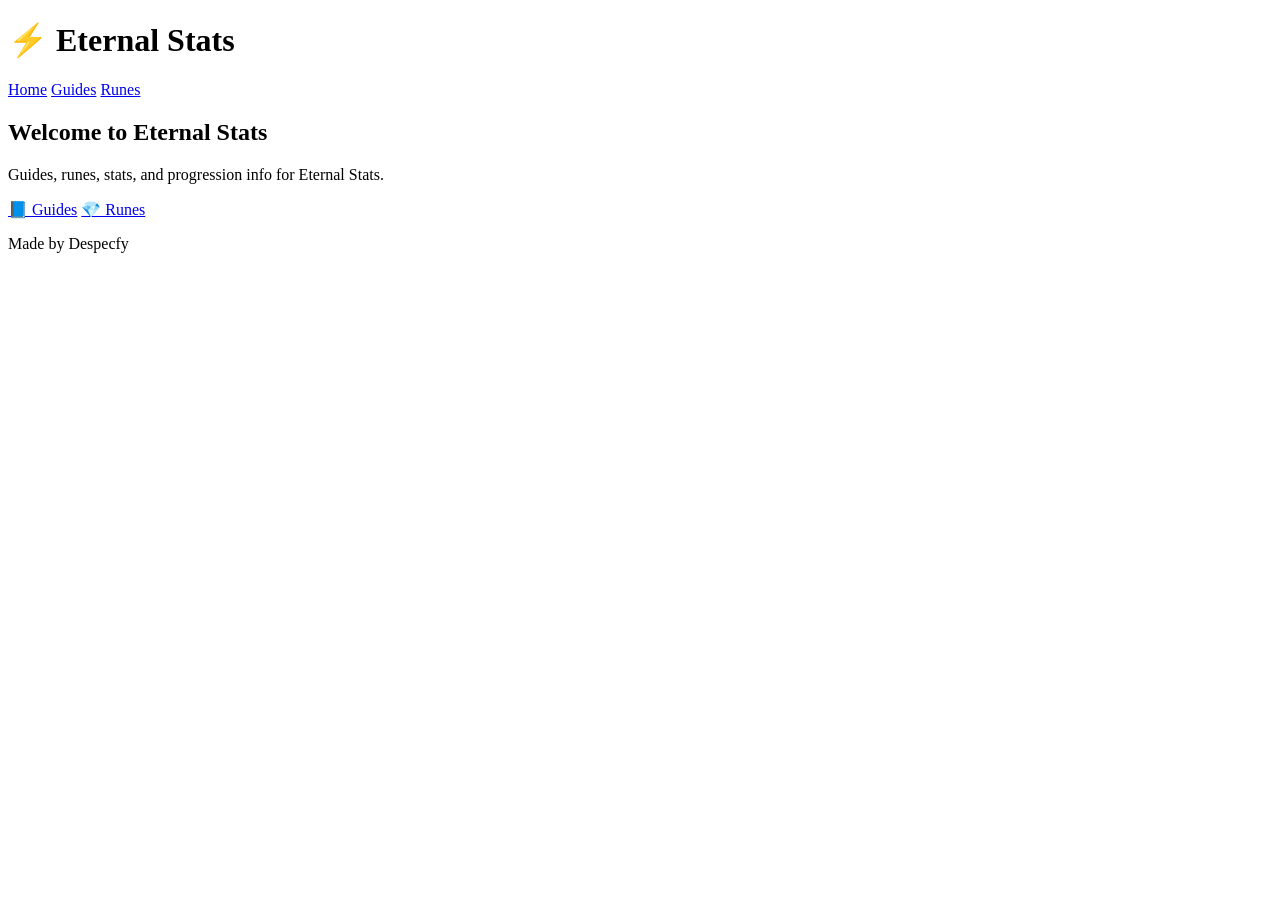
==== index.html @ fb762bd5 "Create index.html" ====
<!DOCTYPE html>
<html lang="en">
<head>
  <meta charset="UTF-8">
  <title>Eternal Stats</title>
  <link rel="stylesheet" href="style.css">
</head>
<body>

<header class="topbar">
  <h1>⚡ Eternal Stats</h1>
  <nav>
    <a href="index.html">Home</a>
    <a href="guides.html">Guides</a>
    <a href="runes.html">Runes</a>
  </nav>
</header>

<section class="hero">
  <h2>Welcome to Eternal Stats</h2>
  <p>Guides, runes, stats, and progression info for Eternal Stats.</p>

  <div class="home-buttons">
    <a href="guides.html" class="big-btn">📘 Guides</a>
    <a href="runes.html" class="big-btn">💎 Runes</a>
  </div>
</section>

<footer>
  <p>Made by Despecfy</p>
</footer>

</body>
</html>
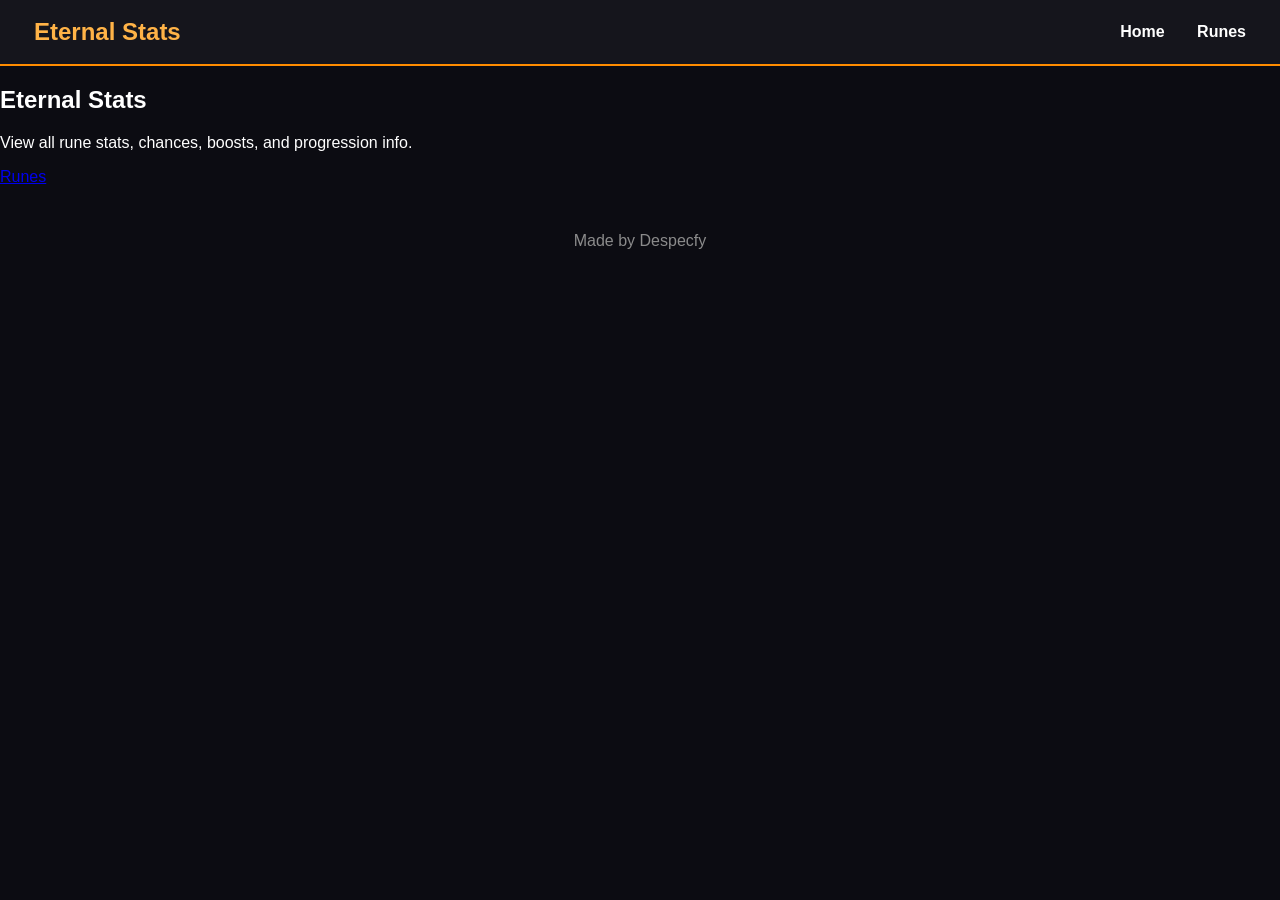
==== commit 1d6a381d: "Update index.html" ====
--- a/index.html
+++ b/index.html
@@ -8,21 +8,19 @@
 <body>
 
 <header class="topbar">
-  <h1>⚡ Eternal Stats</h1>
+  <h1>Eternal Stats</h1>
   <nav>
     <a href="index.html">Home</a>
-    <a href="guides.html">Guides</a>
     <a href="runes.html">Runes</a>
   </nav>
 </header>
 
-<section class="hero">
-  <h2>Welcome to Eternal Stats</h2>
-  <p>Guides, runes, stats, and progression info for Eternal Stats.</p>
+<section class="home-hero">
+  <div class="home-card">
+    <h2>Eternal Stats</h2>
+    <p>View all rune stats, chances, boosts, and progression info.</p>
 
-  <div class="home-buttons">
-    <a href="guides.html" class="big-btn">📘 Guides</a>
-    <a href="runes.html" class="big-btn">💎 Runes</a>
+    <a href="runes.html" class="main-runes-btn">Runes</a>
   </div>
 </section>
 
--- a/style.css
+++ b/style.css
@@ -0,0 +1,417 @@
+body {
+  margin: 0;
+  font-family: Arial, sans-serif;
+  background: #0c0c12;
+  color: white;
+}
+
+.topbar {
+  background: #15151c;
+  border-bottom: 2px solid #ff8c00;
+  padding: 18px 34px;
+
+  display: flex;
+  justify-content: space-between;
+  align-items: center;
+}
+
+.topbar h1 {
+  margin: 0;
+  color: #ffb347;
+  font-size: 24px;
+}
+
+nav a {
+  color: white;
+  text-decoration: none;
+  margin-left: 28px;
+  font-weight: bold;
+  transition: 0.15s;
+}
+
+nav a:hover {
+  color: #ff8c00;
+}
+
+.page {
+  padding: 35px;
+}
+
+.page h2 {
+  font-size: 54px;
+  margin-bottom: 10px;
+  color: #ffb347;
+}
+
+.page p {
+  color: #b9b9b9;
+  font-size: 22px;
+}
+
+.rune-grid {
+  display: grid;
+  grid-template-columns: repeat(auto-fit, minmax(240px, 1fr));
+  gap: 26px;
+  margin-top: 40px;
+}
+
+.rune-card {
+  background:
+    linear-gradient(
+      145deg,
+      rgba(255,255,255,0.04),
+      rgba(255,255,255,0.01)
+    );
+
+  border: 2px solid rgba(255,255,255,0.08);
+
+  border-radius: 24px;
+
+  padding: 28px;
+
+  text-align: center;
+
+  cursor: pointer;
+
+  transition: 0.2s;
+
+  box-shadow:
+    0 10px 25px rgba(0,0,0,0.35);
+}
+
+.rune-card:hover {
+  transform: translateY(-4px) scale(1.02);
+
+  border-color: #ff8c00;
+
+  box-shadow:
+    0 0 25px rgba(255,140,0,0.2);
+}
+
+.rune-card h3 {
+  font-size: 34px;
+  margin-bottom: 18px;
+}
+
+.rune-preview {
+  width: 120px;
+  height: 120px;
+
+  object-fit: cover;
+
+  border-radius: 18px;
+
+  margin: 0 auto 18px auto;
+
+  display: block;
+
+  border: 2px dashed rgba(255,255,255,0.2);
+}
+
+.rune-card p {
+  font-size: 18px;
+  color: #bdbdbd;
+}
+
+.popup {
+  position: fixed;
+  inset: 0;
+
+  background: rgba(0,0,0,0.8);
+
+  display: none;
+
+  justify-content: center;
+  align-items: center;
+
+  z-index: 999;
+}
+
+.popup-box {
+  width: 980px;
+
+  max-width: 92vw;
+
+  max-height: 82vh;
+
+  overflow-y: auto;
+
+  background:
+    radial-gradient(circle at top, #2a2a36, #1a1a22);
+
+  border: 2px solid #ff8c00;
+
+  border-radius: 28px;
+
+  padding: 26px;
+
+  box-shadow:
+    0 0 40px rgba(255,140,0,0.25),
+    0 0 120px rgba(0,0,0,0.7);
+}
+
+.popup-box button {
+  position: absolute;
+
+  right: 22px;
+  top: 18px;
+
+  background: rgba(255,255,255,0.06);
+
+  border: none;
+
+  color: white;
+
+  width: 48px;
+  height: 48px;
+
+  border-radius: 50%;
+
+  font-size: 30px;
+
+  cursor: pointer;
+
+  transition: 0.15s;
+}
+
+.popup-box button:hover {
+  background: rgba(255,255,255,0.14);
+}
+
+#popup-title {
+  font-size: 52px;
+
+  margin-bottom: 24px;
+
+  color: white;
+
+  font-weight: 900;
+
+  -webkit-text-stroke: 5px black;
+
+  paint-order: stroke fill;
+}
+
+.stats-grid {
+  display: grid;
+
+  grid-template-columns: repeat(4, 1fr);
+
+  gap: 18px;
+
+  margin-top: 20px;
+}
+
+.custom-stat-card {
+  min-height: 340px;
+
+  border-radius: 24px;
+
+  padding: 20px;
+
+  text-align: center;
+
+  position: relative;
+
+  overflow: hidden;
+
+  border: 2px solid rgba(255,255,255,0.28);
+
+  box-shadow:
+    inset 0 0 80px rgba(255,255,255,0.08),
+    0 10px 30px rgba(0,0,0,0.45);
+
+  transition: all 0.18s ease;
+}
+
+.custom-stat-card:hover {
+  transform: translateY(-4px) scale(1.02);
+}
+
+.custom-stat-card::before {
+  content: "";
+
+  position: absolute;
+
+  inset: 0;
+
+  background:
+    linear-gradient(
+      135deg,
+      rgba(255,255,255,0.18),
+      rgba(255,255,255,0.02)
+    );
+
+  pointer-events: none;
+}
+
+.custom-stat-card h3 {
+  margin: 0;
+
+  font-size: 26px;
+
+  font-weight: 900;
+
+  color: white;
+
+  letter-spacing: 0.5px;
+
+  -webkit-text-stroke: 4px black;
+
+  paint-order: stroke fill;
+}
+
+.custom-stat-card h4 {
+  margin: 6px 0;
+
+  font-size: 18px;
+
+  font-weight: 900;
+
+  color: white;
+
+  -webkit-text-stroke: 3px black;
+
+  paint-order: stroke fill;
+}
+
+.card-line {
+  height: 3px;
+
+  width: 92%;
+
+  margin: 14px auto 18px auto;
+
+  border-radius: 999px;
+
+  background: rgba(255,255,255,0.4);
+}
+
+.stat-line {
+  font-size: 17px;
+
+  font-weight: 900;
+
+  margin: 2px 0;
+
+  line-height: 1.15;
+
+  -webkit-text-stroke: 2px black;
+
+  paint-order: stroke fill;
+}
+
+.multi {
+  color: white;
+}
+
+.max {
+  color: #00d9ff;
+}
+
+.exp {
+  color: #355dff;
+}
+
+.points {
+  color: #b22fff;
+}
+
+.balls {
+  color: #ffe600;
+}
+
+.nebulosa {
+  color: #ff7a00;
+}
+
+.rune-bulk {
+  color: #ff2f2f;
+}
+
+.rune-luck {
+  color: #00ff4c;
+}
+
+.rune-speed {
+  color: #00bfff;
+}
+
+footer {
+  text-align: center;
+
+  padding: 30px;
+
+  color: #8b8b8b;
+}
+
+.fire {
+  color: #ff3b13;
+}
+
+.black-hole {
+  color: #2020ff;
+}
+
+.cosmic-dust {
+  color: #6d6d6d;
+}
+
+.rarity-bulk {
+  color: #ff3333;
+}
+
+.rarity-luck {
+  color: #00ff44;
+}
+
+.rarity-speed {
+  color: #00eaff;
+}
+
+.compact-card .stat-line {
+  font-size: 15px;
+  margin: 1px 0;
+}
+
+.compact-card h3 {
+  font-size: 23px;
+}
+
+.compact-card h4 {
+  font-size: 16px;
+  margin: 4px 0;
+}
+
+.compact-card .card-line {
+  margin: 10px auto 12px auto;
+}
+
+.clicks {
+  color: #00c8ff;
+}
+
+.click-exp {
+  color: #9569ff;
+}
+
+.stars {
+  color: #ffe59a;
+}
+
+.water {
+  color: #4db8ff;
+}
+
+.stars {
+  color: #ffe59a;
+}
+
+.custom-stat-card:has(h3:first-child:last-child),
+.custom-stat-card .empty-card {
+  opacity: 0.55;
+}
+
+.rune-clone {
+  color: #2f6fff;
+}
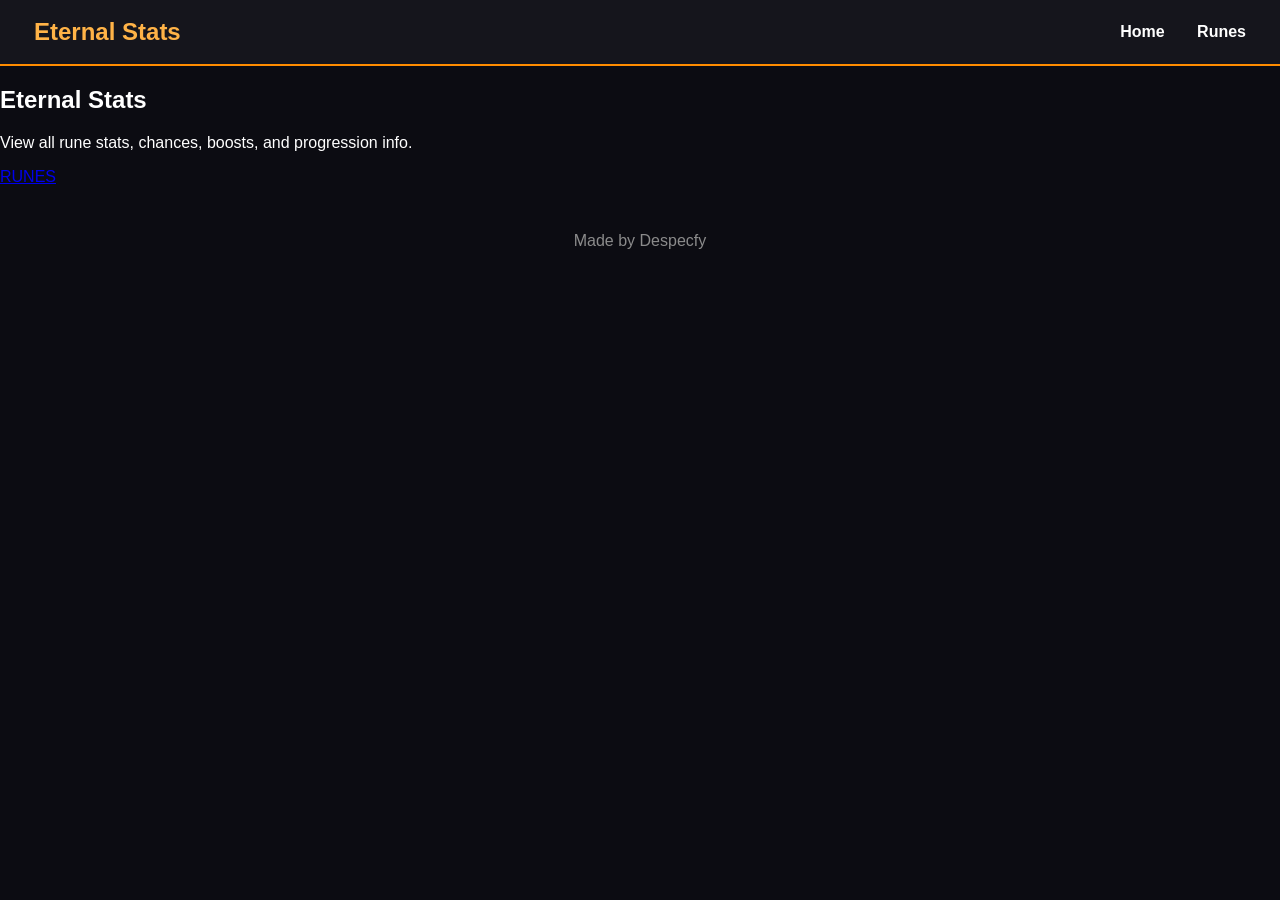
==== commit 2f854ee5: "Update index.html" ====
--- a/index.html
+++ b/index.html
@@ -15,14 +15,14 @@
   </nav>
 </header>
 
-<section class="home-hero">
-  <div class="home-card">
+<main class="home-page">
+  <div class="home-box">
     <h2>Eternal Stats</h2>
     <p>View all rune stats, chances, boosts, and progression info.</p>
 
-    <a href="runes.html" class="main-runes-btn">Runes</a>
+    <a href="runes.html" class="runes-button">RUNES</a>
   </div>
-</section>
+</main>
 
 <footer>
   <p>Made by Despecfy</p>
--- a/style.css
+++ b/style.css
@@ -415,3 +415,68 @@
 .rune-clone {
   color: #2f6fff;
 }
+
+.home-hero {
+  min-height: calc(100vh - 150px);
+  display: flex;
+  justify-content: center;
+  align-items: center;
+  padding: 40px 20px;
+}
+
+.home-card {
+  width: 720px;
+  max-width: 92vw;
+  text-align: center;
+  padding: 60px 40px;
+
+  background:
+    radial-gradient(circle at top, rgba(255,140,0,0.18), transparent 45%),
+    linear-gradient(145deg, #1b1b24, #111118);
+
+  border: 2px solid rgba(255,140,0,0.45);
+  border-radius: 30px;
+
+  box-shadow:
+    0 0 45px rgba(255,140,0,0.15),
+    0 20px 60px rgba(0,0,0,0.55);
+}
+
+.home-card h2 {
+  font-size: 64px;
+  margin: 0 0 15px;
+  color: #ffb347;
+}
+
+.home-card p {
+  font-size: 22px;
+  color: #cfcfcf;
+  margin-bottom: 42px;
+}
+
+.main-runes-btn {
+  display: inline-block;
+  text-decoration: none;
+
+  background: linear-gradient(180deg, #ffb347, #ff7b00);
+  color: white;
+
+  font-size: 32px;
+  font-weight: 900;
+
+  padding: 22px 80px;
+  border-radius: 22px;
+
+  box-shadow:
+    0 8px 0 #9c4b00,
+    0 0 25px rgba(255,140,0,0.35);
+
+  transition: 0.18s;
+}
+
+.main-runes-btn:hover {
+  transform: translateY(-5px) scale(1.04);
+  box-shadow:
+    0 13px 0 #9c4b00,
+    0 0 35px rgba(255,140,0,0.55);
+}
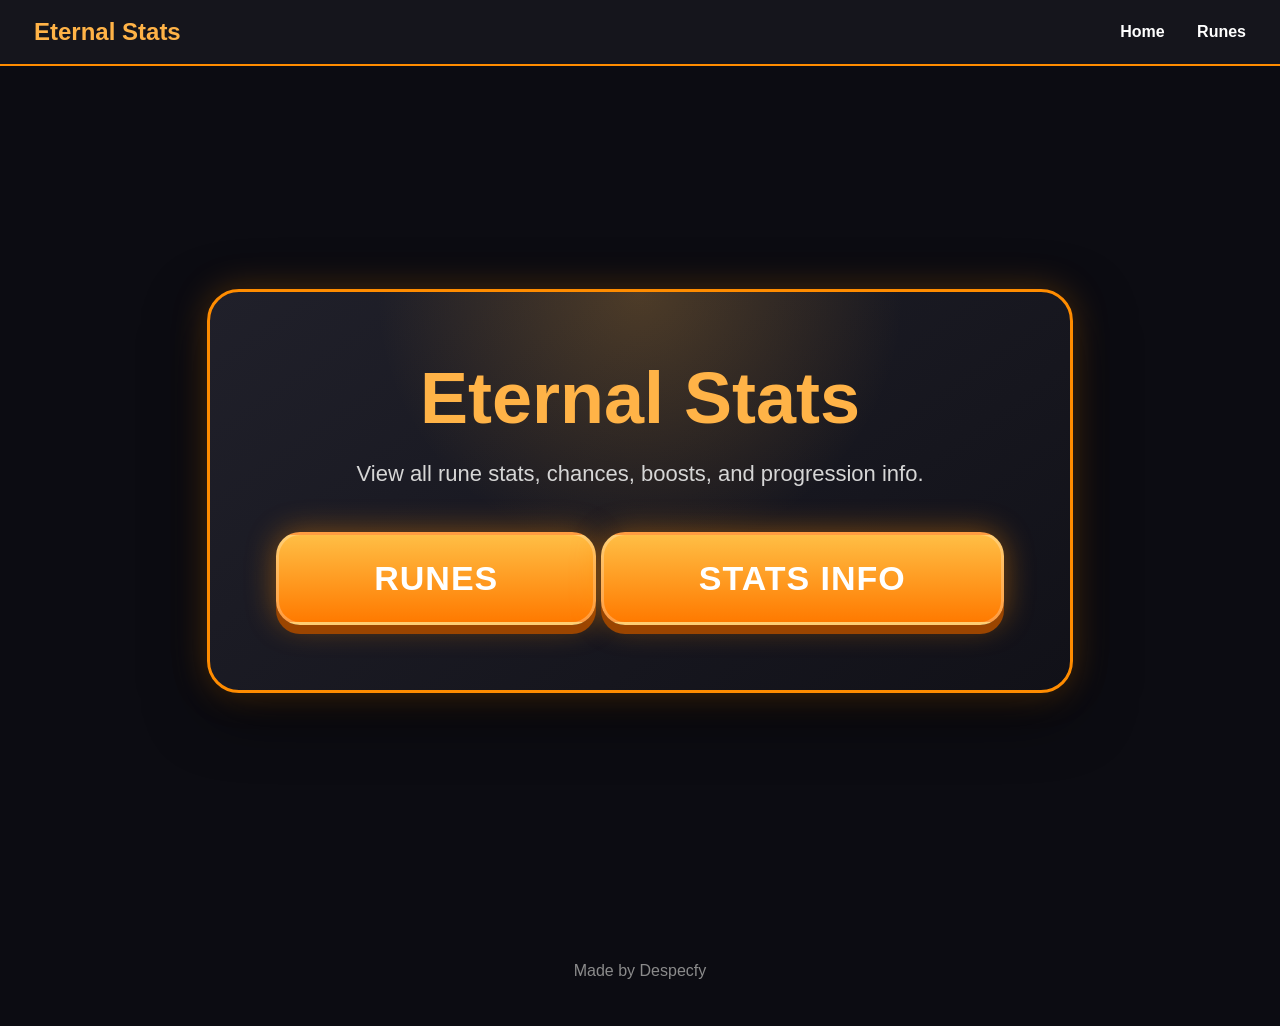
==== commit de5c23be: "Update index.html" ====
--- a/index.html
+++ b/index.html
@@ -20,7 +20,10 @@
     <h2>Eternal Stats</h2>
     <p>View all rune stats, chances, boosts, and progression info.</p>
 
-    <a href="runes.html" class="runes-button">RUNES</a>
+    <div class="home-buttons-row">
+  <a href="runes.html" class="runes-button">RUNES</a>
+  <a href="stats-info.html" class="runes-button stats-info-button">STATS INFO</a>
+</div>
   </div>
 </main>
 
--- a/style.css
+++ b/style.css
@@ -480,3 +480,80 @@
     0 13px 0 #9c4b00,
     0 0 35px rgba(255,140,0,0.55);
 }
+
+.home-page {
+  min-height: calc(100vh - 130px);
+  display: flex;
+  align-items: center;
+  justify-content: center;
+  padding: 40px 20px;
+}
+
+.home-box {
+  width: 780px;
+  max-width: 92vw;
+  text-align: center;
+  padding: 65px 40px;
+
+  background:
+    radial-gradient(circle at top, rgba(255, 174, 52, 0.22), transparent 45%),
+    linear-gradient(145deg, #20202a, #111118);
+
+  border: 3px solid #ff8c00;
+  border-radius: 32px;
+
+  box-shadow:
+    0 0 35px rgba(255, 140, 0, 0.25),
+    0 20px 60px rgba(0,0,0,0.55);
+}
+
+.home-box h2 {
+  font-size: 72px;
+  margin: 0 0 15px;
+  color: #ffb347;
+  font-weight: 900;
+}
+
+.home-box p {
+  font-size: 22px;
+  color: #d6d6d6;
+  margin-bottom: 45px;
+}
+
+.runes-button {
+  display: inline-block;
+  text-decoration: none;
+
+  background: linear-gradient(180deg, #ffbe45, #ff7a00);
+  color: white;
+
+  font-size: 34px;
+  font-weight: 900;
+  letter-spacing: 1px;
+
+  padding: 24px 95px;
+  border-radius: 24px;
+
+  border: 3px solid rgba(255,255,255,0.25);
+
+  box-shadow:
+    0 9px 0 #9b4500,
+    0 0 30px rgba(255,140,0,0.45);
+
+  transition: 0.18s;
+}
+
+.runes-button:hover {
+  transform: translateY(-5px) scale(1.05);
+
+  box-shadow:
+    0 14px 0 #9b4500,
+    0 0 45px rgba(255,140,0,0.65);
+}
+
+.runes-button:active {
+  transform: translateY(4px) scale(0.98);
+  box-shadow:
+    0 4px 0 #9b4500,
+    0 0 25px rgba(255,140,0,0.45);
+}
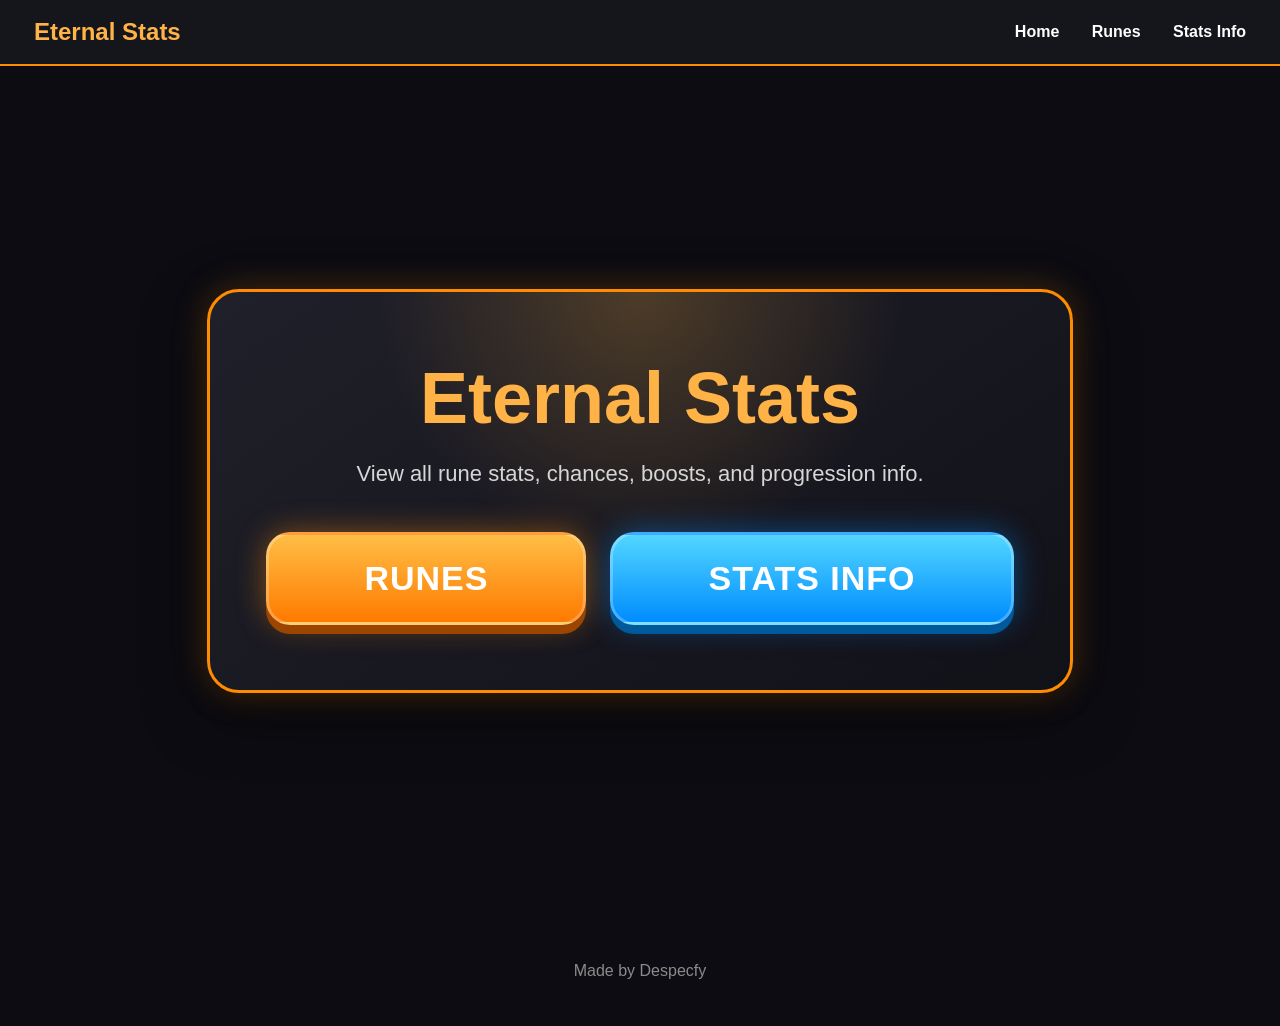
==== commit dc83edac: "Update index.html" ====
--- a/index.html
+++ b/index.html
@@ -12,6 +12,7 @@
   <nav>
     <a href="index.html">Home</a>
     <a href="runes.html">Runes</a>
+    <a href="stats-info.html">Stats Info</a>
   </nav>
 </header>
 
--- a/style.css
+++ b/style.css
@@ -557,3 +557,103 @@
     0 4px 0 #9b4500,
     0 0 25px rgba(255,140,0,0.45);
 }
+
+.home-buttons-row {
+  display: flex;
+  justify-content: center;
+  gap: 24px;
+  flex-wrap: wrap;
+}
+
+.stats-info-button {
+  background: linear-gradient(180deg, #52d6ff, #008cff);
+  box-shadow:
+    0 9px 0 #00599b,
+    0 0 30px rgba(0,140,255,0.45);
+}
+
+.stats-info-button:hover {
+  box-shadow:
+    0 14px 0 #00599b,
+    0 0 45px rgba(0,140,255,0.65);
+}
+
+.stats-info-page {
+  min-height: calc(100vh - 130px);
+  padding: 45px 20px;
+  display: flex;
+  justify-content: center;
+}
+
+.stats-info-box {
+  width: 1000px;
+  max-width: 94vw;
+  padding: 36px;
+
+  background:
+    radial-gradient(circle at top, rgba(0, 174, 255, 0.14), transparent 45%),
+    linear-gradient(145deg, #20202a, #111118);
+
+  border: 2px solid rgba(0, 174, 255, 0.55);
+  border-radius: 28px;
+
+  box-shadow:
+    0 0 35px rgba(0,174,255,0.18),
+    0 20px 60px rgba(0,0,0,0.5);
+}
+
+.stats-info-box h2 {
+  font-size: 52px;
+  margin: 0;
+  color: #52d6ff;
+}
+
+.stats-info-subtitle {
+  color: #cfcfcf;
+  font-size: 18px;
+  margin-bottom: 25px;
+}
+
+.info-search {
+  width: 100%;
+  box-sizing: border-box;
+
+  padding: 18px 22px;
+  margin-bottom: 28px;
+
+  border: 2px solid rgba(82,214,255,0.5);
+  border-radius: 18px;
+
+  background: #101018;
+  color: white;
+
+  font-size: 20px;
+  outline: none;
+
+  box-shadow: 0 0 20px rgba(0,174,255,0.12);
+}
+
+.info-search:focus {
+  border-color: #52d6ff;
+  box-shadow: 0 0 28px rgba(82,214,255,0.28);
+}
+
+.info-section {
+  background: rgba(255,255,255,0.04);
+  border: 1px solid rgba(255,255,255,0.08);
+  border-radius: 20px;
+  padding: 22px;
+  margin-bottom: 18px;
+}
+
+.info-section h3 {
+  color: #ffb347;
+  font-size: 28px;
+  margin: 0 0 10px;
+}
+
+.info-section p {
+  color: #e0e0e0;
+  font-size: 18px;
+  line-height: 1.55;
+}
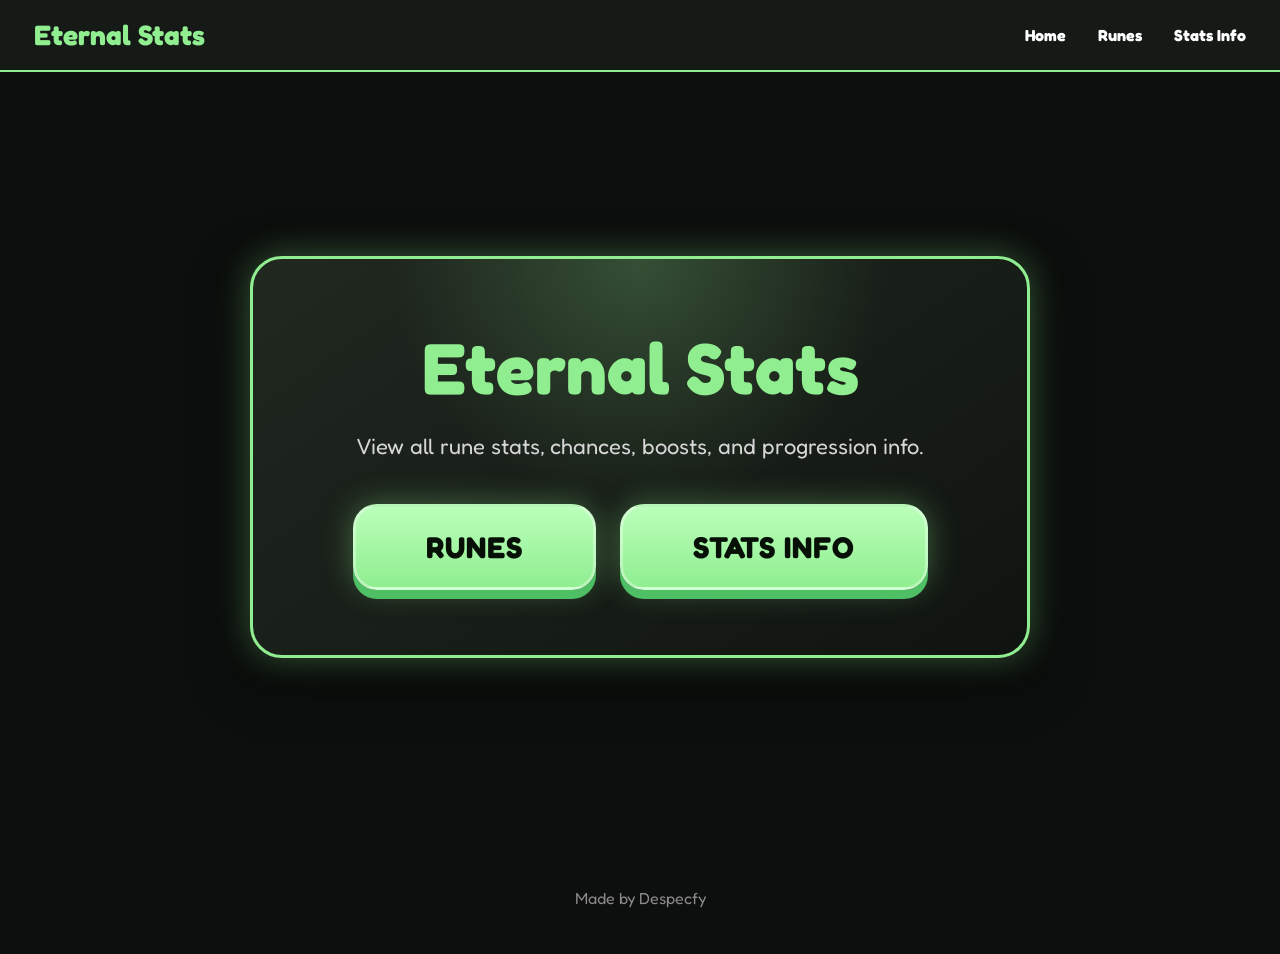
==== commit 772d87c7: "Update index.html" ====
--- a/index.html
+++ b/index.html
@@ -3,6 +3,7 @@
 <head>
   <meta charset="UTF-8">
   <title>Eternal Stats</title>
+  <link href="https://fonts.googleapis.com/css2?family=Fredoka:wght@500;600;700;800;900&display=swap" rel="stylesheet">
   <link rel="stylesheet" href="style.css">
 </head>
 <body>
--- a/style.css
+++ b/style.css
@@ -1,15 +1,24 @@
+:root {
+  --main: #90EE90;
+  --main-dark: #4fbf65;
+  --main-glow: rgba(144, 238, 144, 0.35);
+}
+
+* {
+  box-sizing: border-box;
+}
+
 body {
   margin: 0;
-  font-family: Arial, sans-serif;
-  background: #0c0c12;
+  font-family: 'Fredoka', Arial, sans-serif;
+  background: #0c0f0d;
   color: white;
 }
 
 .topbar {
-  background: #15151c;
-  border-bottom: 2px solid #ff8c00;
+  background: #151a16;
+  border-bottom: 2px solid var(--main);
   padding: 18px 34px;
-
   display: flex;
   justify-content: space-between;
   align-items: center;
@@ -17,468 +26,21 @@
 
 .topbar h1 {
   margin: 0;
-  color: #ffb347;
-  font-size: 24px;
+  color: var(--main);
+  font-size: 28px;
+  font-weight: 800;
 }
 
 nav a {
   color: white;
   text-decoration: none;
   margin-left: 28px;
-  font-weight: bold;
+  font-weight: 800;
   transition: 0.15s;
 }
 
 nav a:hover {
-  color: #ff8c00;
-}
-
-.page {
-  padding: 35px;
-}
-
-.page h2 {
-  font-size: 54px;
-  margin-bottom: 10px;
-  color: #ffb347;
-}
-
-.page p {
-  color: #b9b9b9;
-  font-size: 22px;
-}
-
-.rune-grid {
-  display: grid;
-  grid-template-columns: repeat(auto-fit, minmax(240px, 1fr));
-  gap: 26px;
-  margin-top: 40px;
-}
-
-.rune-card {
-  background:
-    linear-gradient(
-      145deg,
-      rgba(255,255,255,0.04),
-      rgba(255,255,255,0.01)
-    );
-
-  border: 2px solid rgba(255,255,255,0.08);
-
-  border-radius: 24px;
-
-  padding: 28px;
-
-  text-align: center;
-
-  cursor: pointer;
-
-  transition: 0.2s;
-
-  box-shadow:
-    0 10px 25px rgba(0,0,0,0.35);
-}
-
-.rune-card:hover {
-  transform: translateY(-4px) scale(1.02);
-
-  border-color: #ff8c00;
-
-  box-shadow:
-    0 0 25px rgba(255,140,0,0.2);
-}
-
-.rune-card h3 {
-  font-size: 34px;
-  margin-bottom: 18px;
-}
-
-.rune-preview {
-  width: 120px;
-  height: 120px;
-
-  object-fit: cover;
-
-  border-radius: 18px;
-
-  margin: 0 auto 18px auto;
-
-  display: block;
-
-  border: 2px dashed rgba(255,255,255,0.2);
-}
-
-.rune-card p {
-  font-size: 18px;
-  color: #bdbdbd;
-}
-
-.popup {
-  position: fixed;
-  inset: 0;
-
-  background: rgba(0,0,0,0.8);
-
-  display: none;
-
-  justify-content: center;
-  align-items: center;
-
-  z-index: 999;
-}
-
-.popup-box {
-  width: 980px;
-
-  max-width: 92vw;
-
-  max-height: 82vh;
-
-  overflow-y: auto;
-
-  background:
-    radial-gradient(circle at top, #2a2a36, #1a1a22);
-
-  border: 2px solid #ff8c00;
-
-  border-radius: 28px;
-
-  padding: 26px;
-
-  box-shadow:
-    0 0 40px rgba(255,140,0,0.25),
-    0 0 120px rgba(0,0,0,0.7);
-}
-
-.popup-box button {
-  position: absolute;
-
-  right: 22px;
-  top: 18px;
-
-  background: rgba(255,255,255,0.06);
-
-  border: none;
-
-  color: white;
-
-  width: 48px;
-  height: 48px;
-
-  border-radius: 50%;
-
-  font-size: 30px;
-
-  cursor: pointer;
-
-  transition: 0.15s;
-}
-
-.popup-box button:hover {
-  background: rgba(255,255,255,0.14);
-}
-
-#popup-title {
-  font-size: 52px;
-
-  margin-bottom: 24px;
-
-  color: white;
-
-  font-weight: 900;
-
-  -webkit-text-stroke: 5px black;
-
-  paint-order: stroke fill;
-}
-
-.stats-grid {
-  display: grid;
-
-  grid-template-columns: repeat(4, 1fr);
-
-  gap: 18px;
-
-  margin-top: 20px;
-}
-
-.custom-stat-card {
-  min-height: 340px;
-
-  border-radius: 24px;
-
-  padding: 20px;
-
-  text-align: center;
-
-  position: relative;
-
-  overflow: hidden;
-
-  border: 2px solid rgba(255,255,255,0.28);
-
-  box-shadow:
-    inset 0 0 80px rgba(255,255,255,0.08),
-    0 10px 30px rgba(0,0,0,0.45);
-
-  transition: all 0.18s ease;
-}
-
-.custom-stat-card:hover {
-  transform: translateY(-4px) scale(1.02);
-}
-
-.custom-stat-card::before {
-  content: "";
-
-  position: absolute;
-
-  inset: 0;
-
-  background:
-    linear-gradient(
-      135deg,
-      rgba(255,255,255,0.18),
-      rgba(255,255,255,0.02)
-    );
-
-  pointer-events: none;
-}
-
-.custom-stat-card h3 {
-  margin: 0;
-
-  font-size: 26px;
-
-  font-weight: 900;
-
-  color: white;
-
-  letter-spacing: 0.5px;
-
-  -webkit-text-stroke: 4px black;
-
-  paint-order: stroke fill;
-}
-
-.custom-stat-card h4 {
-  margin: 6px 0;
-
-  font-size: 18px;
-
-  font-weight: 900;
-
-  color: white;
-
-  -webkit-text-stroke: 3px black;
-
-  paint-order: stroke fill;
-}
-
-.card-line {
-  height: 3px;
-
-  width: 92%;
-
-  margin: 14px auto 18px auto;
-
-  border-radius: 999px;
-
-  background: rgba(255,255,255,0.4);
-}
-
-.stat-line {
-  font-size: 17px;
-
-  font-weight: 900;
-
-  margin: 2px 0;
-
-  line-height: 1.15;
-
-  -webkit-text-stroke: 2px black;
-
-  paint-order: stroke fill;
-}
-
-.multi {
-  color: white;
-}
-
-.max {
-  color: #00d9ff;
-}
-
-.exp {
-  color: #355dff;
-}
-
-.points {
-  color: #b22fff;
-}
-
-.balls {
-  color: #ffe600;
-}
-
-.nebulosa {
-  color: #ff7a00;
-}
-
-.rune-bulk {
-  color: #ff2f2f;
-}
-
-.rune-luck {
-  color: #00ff4c;
-}
-
-.rune-speed {
-  color: #00bfff;
-}
-
-footer {
-  text-align: center;
-
-  padding: 30px;
-
-  color: #8b8b8b;
-}
-
-.fire {
-  color: #ff3b13;
-}
-
-.black-hole {
-  color: #2020ff;
-}
-
-.cosmic-dust {
-  color: #6d6d6d;
-}
-
-.rarity-bulk {
-  color: #ff3333;
-}
-
-.rarity-luck {
-  color: #00ff44;
-}
-
-.rarity-speed {
-  color: #00eaff;
-}
-
-.compact-card .stat-line {
-  font-size: 15px;
-  margin: 1px 0;
-}
-
-.compact-card h3 {
-  font-size: 23px;
-}
-
-.compact-card h4 {
-  font-size: 16px;
-  margin: 4px 0;
-}
-
-.compact-card .card-line {
-  margin: 10px auto 12px auto;
-}
-
-.clicks {
-  color: #00c8ff;
-}
-
-.click-exp {
-  color: #9569ff;
-}
-
-.stars {
-  color: #ffe59a;
-}
-
-.water {
-  color: #4db8ff;
-}
-
-.stars {
-  color: #ffe59a;
-}
-
-.custom-stat-card:has(h3:first-child:last-child),
-.custom-stat-card .empty-card {
-  opacity: 0.55;
-}
-
-.rune-clone {
-  color: #2f6fff;
-}
-
-.home-hero {
-  min-height: calc(100vh - 150px);
-  display: flex;
-  justify-content: center;
-  align-items: center;
-  padding: 40px 20px;
-}
-
-.home-card {
-  width: 720px;
-  max-width: 92vw;
-  text-align: center;
-  padding: 60px 40px;
-
-  background:
-    radial-gradient(circle at top, rgba(255,140,0,0.18), transparent 45%),
-    linear-gradient(145deg, #1b1b24, #111118);
-
-  border: 2px solid rgba(255,140,0,0.45);
-  border-radius: 30px;
-
-  box-shadow:
-    0 0 45px rgba(255,140,0,0.15),
-    0 20px 60px rgba(0,0,0,0.55);
-}
-
-.home-card h2 {
-  font-size: 64px;
-  margin: 0 0 15px;
-  color: #ffb347;
-}
-
-.home-card p {
-  font-size: 22px;
-  color: #cfcfcf;
-  margin-bottom: 42px;
-}
-
-.main-runes-btn {
-  display: inline-block;
-  text-decoration: none;
-
-  background: linear-gradient(180deg, #ffb347, #ff7b00);
-  color: white;
-
-  font-size: 32px;
-  font-weight: 900;
-
-  padding: 22px 80px;
-  border-radius: 22px;
-
-  box-shadow:
-    0 8px 0 #9c4b00,
-    0 0 25px rgba(255,140,0,0.35);
-
-  transition: 0.18s;
-}
-
-.main-runes-btn:hover {
-  transform: translateY(-5px) scale(1.04);
-  box-shadow:
-    0 13px 0 #9c4b00,
-    0 0 35px rgba(255,140,0,0.55);
+  color: var(--main);
 }
 
 .home-page {
@@ -496,21 +58,21 @@
   padding: 65px 40px;
 
   background:
-    radial-gradient(circle at top, rgba(255, 174, 52, 0.22), transparent 45%),
-    linear-gradient(145deg, #20202a, #111118);
-
-  border: 3px solid #ff8c00;
+    radial-gradient(circle at top, rgba(144,238,144,0.22), transparent 45%),
+    linear-gradient(145deg, #202820, #101410);
+
+  border: 3px solid var(--main);
   border-radius: 32px;
 
   box-shadow:
-    0 0 35px rgba(255, 140, 0, 0.25),
+    0 0 35px var(--main-glow),
     0 20px 60px rgba(0,0,0,0.55);
 }
 
 .home-box h2 {
   font-size: 72px;
   margin: 0 0 15px;
-  color: #ffb347;
+  color: var(--main);
   font-weight: 900;
 }
 
@@ -518,44 +80,6 @@
   font-size: 22px;
   color: #d6d6d6;
   margin-bottom: 45px;
-}
-
-.runes-button {
-  display: inline-block;
-  text-decoration: none;
-
-  background: linear-gradient(180deg, #ffbe45, #ff7a00);
-  color: white;
-
-  font-size: 34px;
-  font-weight: 900;
-  letter-spacing: 1px;
-
-  padding: 24px 95px;
-  border-radius: 24px;
-
-  border: 3px solid rgba(255,255,255,0.25);
-
-  box-shadow:
-    0 9px 0 #9b4500,
-    0 0 30px rgba(255,140,0,0.45);
-
-  transition: 0.18s;
-}
-
-.runes-button:hover {
-  transform: translateY(-5px) scale(1.05);
-
-  box-shadow:
-    0 14px 0 #9b4500,
-    0 0 45px rgba(255,140,0,0.65);
-}
-
-.runes-button:active {
-  transform: translateY(4px) scale(0.98);
-  box-shadow:
-    0 4px 0 #9b4500,
-    0 0 25px rgba(255,140,0,0.45);
 }
 
 .home-buttons-row {
@@ -565,17 +89,235 @@
   flex-wrap: wrap;
 }
 
-.stats-info-button {
-  background: linear-gradient(180deg, #52d6ff, #008cff);
-  box-shadow:
-    0 9px 0 #00599b,
-    0 0 30px rgba(0,140,255,0.45);
-}
-
-.stats-info-button:hover {
-  box-shadow:
-    0 14px 0 #00599b,
-    0 0 45px rgba(0,140,255,0.65);
+.runes-button {
+  display: inline-block;
+  text-decoration: none;
+  background: linear-gradient(180deg, #baffba, #90EE90);
+  color: #071007;
+  font-size: 30px;
+  font-weight: 900;
+  letter-spacing: 1px;
+  padding: 22px 70px;
+  border-radius: 24px;
+  border: 3px solid rgba(255,255,255,0.35);
+  box-shadow:
+    0 9px 0 var(--main-dark),
+    0 0 30px var(--main-glow);
+  transition: 0.18s;
+}
+
+.runes-button:hover {
+  transform: translateY(-5px) scale(1.05);
+  box-shadow:
+    0 14px 0 var(--main-dark),
+    0 0 45px var(--main-glow);
+}
+
+.runes-button:active {
+  transform: translateY(4px) scale(0.98);
+  box-shadow:
+    0 4px 0 var(--main-dark),
+    0 0 25px var(--main-glow);
+}
+
+.page {
+  padding: 35px;
+}
+
+.page h2 {
+  font-size: 54px;
+  margin-bottom: 10px;
+  color: var(--main);
+}
+
+.page p {
+  color: #b9b9b9;
+  font-size: 22px;
+}
+
+.rune-grid {
+  display: grid;
+  grid-template-columns: repeat(auto-fit, minmax(240px, 1fr));
+  gap: 26px;
+  margin-top: 40px;
+}
+
+.rune-card {
+  background: linear-gradient(145deg, rgba(255,255,255,0.04), rgba(255,255,255,0.01));
+  border: 2px solid rgba(255,255,255,0.08);
+  border-radius: 24px;
+  padding: 28px;
+  text-align: center;
+  cursor: pointer;
+  transition: 0.2s;
+  box-shadow: 0 10px 25px rgba(0,0,0,0.35);
+}
+
+.rune-card:hover {
+  transform: translateY(-4px) scale(1.02);
+  border-color: var(--main);
+  box-shadow: 0 0 25px var(--main-glow);
+}
+
+.rune-card h3 {
+  font-size: 34px;
+  margin-bottom: 18px;
+}
+
+.rune-preview {
+  width: 120px;
+  height: 120px;
+  object-fit: cover;
+  border-radius: 18px;
+  margin: 0 auto 18px auto;
+  display: block;
+  border: 2px dashed rgba(255,255,255,0.2);
+}
+
+.rune-card p {
+  font-size: 18px;
+  color: #bdbdbd;
+}
+
+.popup {
+  position: fixed;
+  inset: 0;
+  background: rgba(0,0,0,0.8);
+  display: none;
+  justify-content: center;
+  align-items: center;
+  z-index: 999;
+}
+
+.popup-box {
+  width: 980px;
+  max-width: 92vw;
+  max-height: 82vh;
+  overflow-y: auto;
+
+  background:
+    radial-gradient(circle at top, #2a2f2a, #171d18);
+
+  border: 2px solid var(--main);
+  border-radius: 28px;
+  padding: 26px;
+
+  box-shadow:
+    0 0 40px var(--main-glow),
+    0 0 120px rgba(0,0,0,0.7);
+}
+
+.popup-box button {
+  position: absolute;
+  right: 22px;
+  top: 18px;
+  background: rgba(255,255,255,0.06);
+  border: none;
+  color: white;
+  width: 48px;
+  height: 48px;
+  border-radius: 50%;
+  font-size: 30px;
+  cursor: pointer;
+}
+
+#popup-title {
+  font-size: 52px;
+  margin-bottom: 24px;
+  color: white;
+  font-weight: 900;
+  -webkit-text-stroke: 5px black;
+  paint-order: stroke fill;
+}
+
+.stats-grid {
+  display: grid;
+  grid-template-columns: repeat(4, 1fr);
+  gap: 18px;
+  margin-top: 20px;
+}
+
+.custom-stat-card {
+  min-height: 340px;
+  border-radius: 24px;
+  padding: 20px;
+  text-align: center;
+  position: relative;
+  overflow: hidden;
+  border: 2px solid rgba(255,255,255,0.28);
+  box-shadow:
+    inset 0 0 80px rgba(255,255,255,0.08),
+    0 10px 30px rgba(0,0,0,0.45);
+}
+
+.custom-stat-card h3 {
+  margin: 0;
+  font-size: 26px;
+  font-weight: 900;
+  color: white;
+  -webkit-text-stroke: 4px black;
+  paint-order: stroke fill;
+}
+
+.custom-stat-card h4 {
+  margin: 6px 0;
+  font-size: 18px;
+  font-weight: 900;
+  color: white;
+  -webkit-text-stroke: 3px black;
+  paint-order: stroke fill;
+}
+
+.card-line {
+  height: 3px;
+  width: 92%;
+  margin: 14px auto 18px auto;
+  border-radius: 999px;
+  background: rgba(255,255,255,0.4);
+}
+
+.stat-line {
+  font-size: 17px;
+  font-weight: 900;
+  margin: 2px 0;
+  line-height: 1.15;
+  -webkit-text-stroke: 2px black;
+  paint-order: stroke fill;
+}
+
+.multi { color: white; }
+.max { color: #00d9ff; }
+.exp { color: #355dff; }
+.points { color: #b22fff; }
+.balls { color: #ffe600; }
+.nebulosa { color: #ff7a00; }
+.rune-bulk { color: #ff2f2f; }
+.rune-luck { color: #00ff4c; }
+.rune-speed { color: #00bfff; }
+.fire { color: #ff3b13; }
+.black-hole { color: #2020ff; }
+.cosmic-dust { color: #6d6d6d; }
+.rarity-bulk { color: #ff3333; }
+.rarity-luck { color: #00ff44; }
+.rarity-speed { color: #00eaff; }
+.clicks { color: #00c8ff; }
+.click-exp { color: #9569ff; }
+.stars { color: #ffe59a; }
+.water { color: #4db8ff; }
+.rune-clone { color: #2f6fff; }
+
+.compact-card .stat-line {
+  font-size: 15px;
+  margin: 1px 0;
+}
+
+.compact-card h3 {
+  font-size: 23px;
+}
+
+.compact-card h4 {
+  font-size: 16px;
+  margin: 4px 0;
 }
 
 .stats-info-page {
@@ -586,74 +328,103 @@
 }
 
 .stats-info-box {
-  width: 1000px;
+  width: 1100px;
   max-width: 94vw;
   padding: 36px;
 
   background:
-    radial-gradient(circle at top, rgba(0, 174, 255, 0.14), transparent 45%),
-    linear-gradient(145deg, #20202a, #111118);
-
-  border: 2px solid rgba(0, 174, 255, 0.55);
+    radial-gradient(circle at top, rgba(144,238,144,0.16), transparent 45%),
+    linear-gradient(145deg, #202820, #101410);
+
+  border: 2px solid rgba(144,238,144,0.65);
   border-radius: 28px;
 
   box-shadow:
-    0 0 35px rgba(0,174,255,0.18),
+    0 0 35px var(--main-glow),
     0 20px 60px rgba(0,0,0,0.5);
 }
 
 .stats-info-box h2 {
-  font-size: 52px;
+  font-size: 56px;
   margin: 0;
-  color: #52d6ff;
+  color: var(--main);
+  font-weight: 900;
 }
 
 .stats-info-subtitle {
   color: #cfcfcf;
-  font-size: 18px;
+  font-size: 20px;
   margin-bottom: 25px;
 }
 
 .info-search {
   width: 100%;
-  box-sizing: border-box;
-
   padding: 18px 22px;
   margin-bottom: 28px;
-
-  border: 2px solid rgba(82,214,255,0.5);
-  border-radius: 18px;
-
-  background: #101018;
-  color: white;
-
+  border: 3px solid rgba(144,238,144,0.55);
+  border-radius: 22px;
+  background: linear-gradient(145deg, #161b18, #0e120f);
+  color: white;
   font-size: 20px;
   outline: none;
-
-  box-shadow: 0 0 20px rgba(0,174,255,0.12);
+  box-shadow:
+    inset 0 0 18px rgba(144,238,144,0.08),
+    0 0 25px rgba(144,238,144,0.18);
 }
 
 .info-search:focus {
-  border-color: #52d6ff;
-  box-shadow: 0 0 28px rgba(82,214,255,0.28);
+  border-color: var(--main);
+  box-shadow:
+    0 0 35px var(--main-glow),
+    inset 0 0 20px rgba(144,238,144,0.12);
 }
 
 .info-section {
   background: rgba(255,255,255,0.04);
   border: 1px solid rgba(255,255,255,0.08);
+  border-left: 6px solid var(--main);
   border-radius: 20px;
   padding: 22px;
   margin-bottom: 18px;
 }
 
 .info-section h3 {
-  color: #ffb347;
-  font-size: 28px;
-  margin: 0 0 10px;
+  color: var(--main);
+  font-size: 32px;
+  margin: 0 0 14px;
+  font-weight: 900;
 }
 
 .info-section p {
   color: #e0e0e0;
   font-size: 18px;
   line-height: 1.55;
-}
+  background: rgba(255,255,255,0.035);
+  border-radius: 14px;
+  padding: 12px 14px;
+  margin: 10px 0;
+}
+
+mark {
+  background: var(--main);
+  color: #071007;
+  padding: 1px 5px;
+  border-radius: 6px;
+  font-weight: 900;
+}
+
+footer {
+  text-align: center;
+  padding: 30px;
+  color: #8b8b8b;
+}
+
+@media (max-width: 900px) {
+  .stats-grid {
+    grid-template-columns: repeat(2, 1fr);
+  }
+
+  .home-box h2 {
+    font-size: 48px;
+  }
+}
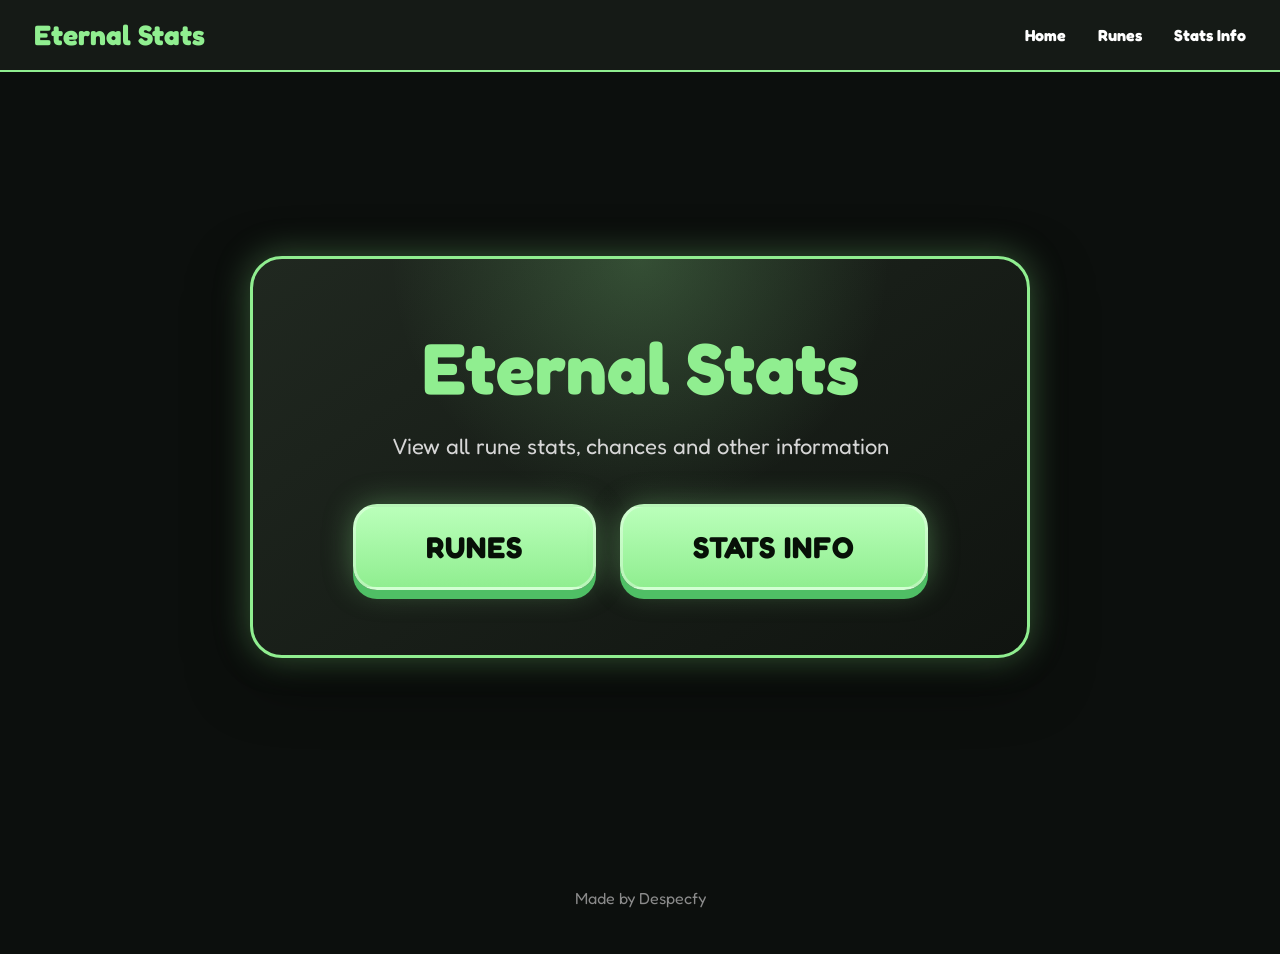
==== commit b718fba4: "Update index.html" ====
--- a/index.html
+++ b/index.html
@@ -20,7 +20,7 @@
 <main class="home-page">
   <div class="home-box">
     <h2>Eternal Stats</h2>
-    <p>View all rune stats, chances, boosts, and progression info.</p>
+    <p>View all rune stats, chances and other information</p>
 
     <div class="home-buttons-row">
   <a href="runes.html" class="runes-button">RUNES</a>
